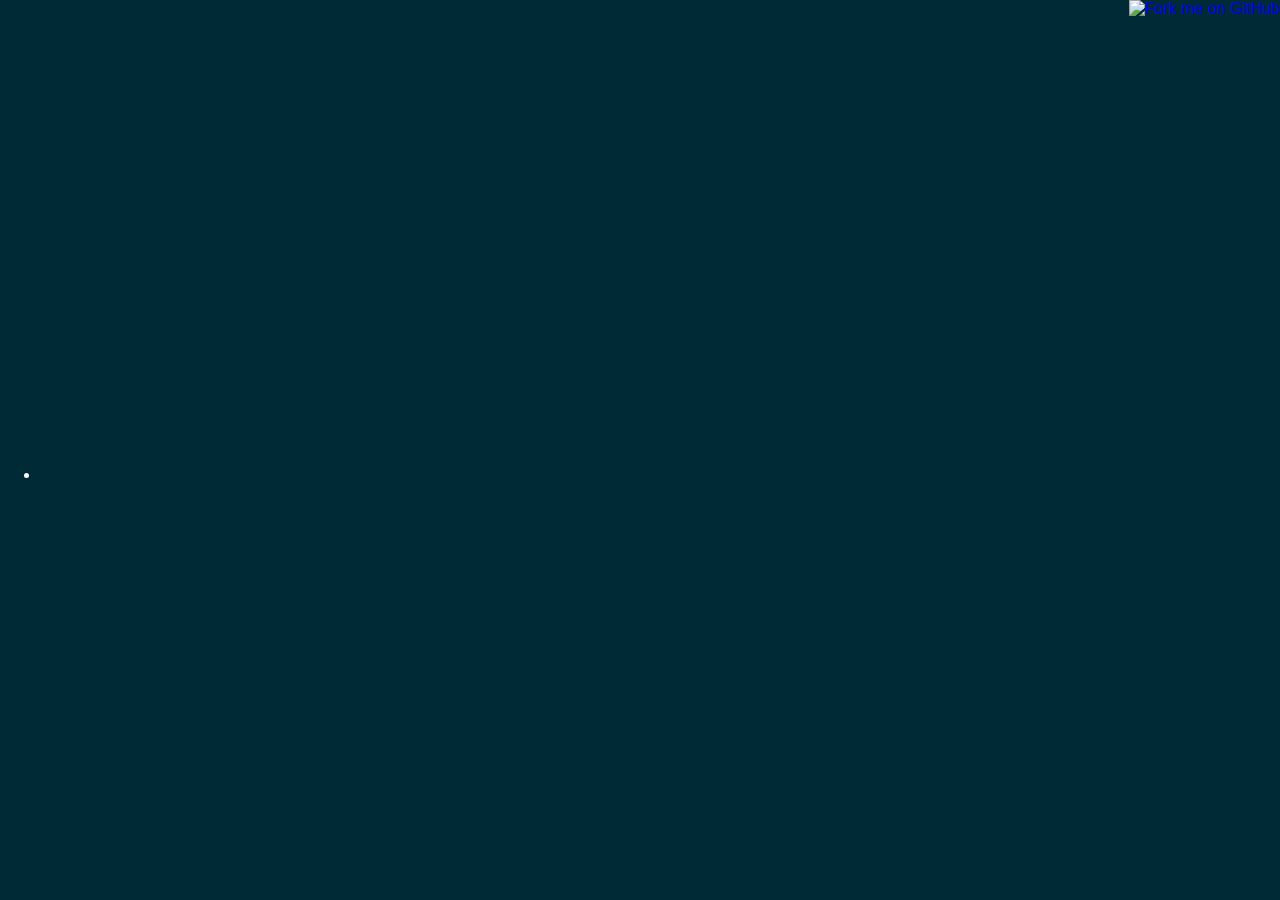
==== demo/index.html @ 7306db69 "Grammar error handling works!" ====
<!DOCTYPE html>
<html lang="en">
  <head>
    <link rel="stylesheet" type="text/css" href="styles.css">
    <title>Om Nom</title>
  </head>
  <body>

    <div id="editors">
      <div>
        <div id="grammar"></div>
        <div id="input"></div>
      </div>
    </div>
    <div id="tree">
      <ul>
        <li></li>
      </ul>
    </div>

    <a href="https://github.com/calder/omnom"><img style="position: absolute; top: 0; right: 0; border: 0;" src="https://s3.amazonaws.com/github/ribbons/forkme_right_orange_ff7600.png" alt="Fork me on GitHub"></a>

  </body>

  <script src="lib/underscore.js" type="text/javascript" charset="utf-8"></script>
  <script src="lib/omnom.js" type="text/javascript" charset="utf-8"></script>
  <script src="lib/ace/ace.js" type="text/javascript" charset="utf-8"></script>
  <script src="lib/d3.js" type="text/javascript" charset="utf-8"></script>

  <script>
    var grammar = ace.edit("grammar")
    grammar.setTheme("ace/theme/solarized_dark")
    grammar.getSession().setMode("ace/mode/ebnf")

    var input = ace.edit("input")
    input.setTheme("ace/theme/solarized_dark")
    input.getSession().setMode("ace/mode/ebnf")

    grammar.setValue('##################\n###   Tokens   ###\n##################\n\nsymbol  = "[a-zA-Z][\\w-]*\\??|=|\\+|-|\\*|/|<|>"\nstring  = "\\"([^\\\\\\"]*(\\\\.)?)*\\""\nint     = "\\d+"\nfloat   = "\\d*\\.\\d+|\\d+\\.\\d*"\nbool    = "#[tf]"\nquote   = "\\\'"\nop      = "\\("\ncp      = "\\)"\n        = "[ \\t\\n]+"\n\n\n###################\n###   Symbols   ###\n###################\n\nINPUT       = EXPRESSION*\nEXPRESSION  = ATOM | LIST | quote EXPRESSION\nATOM        = symbol | string | int | float | bool\nLIST        = $op EXPRESSION* $cp')
    grammar.clearSelection()

    input.setValue("(car (cdr (cdr '(1 2 3))))")
    input.setValue("(123 456)")
    input.clearSelection()
  </script>

  <script>
    var getPos = function (index, text) {
      var row = 0
      var col = 0
      for (var i = 0; i < index; i++) {
        col++
        if (text.charAt(i) == "\n") {
          row++
          col = 0
        }
      }
      return {row:row, col:col}
    }

    var parse = function () {
      grammar.getSession().clearAnnotations()

      // var parser = Parser(32, grammar.getValue()+"\n")
      try { var parser = Parser(32, grammar.getValue()+"\n") }
      catch (e) {
        console.log("WTF", e)
        var pos = getPos(e.start, grammar.getValue()+"\n")
        grammar.getSession().setAnnotations([{
          type: "error",
          row:  pos.row,
          text: e.type + " Error at col " + (pos.col+1),
          html: e.type + " Error at col " + (pos.col+1),
        }])
        return
      }

      var tree = parser.parse(input.getValue()+"\n")
      var node = d3.select("#tree ul li")
      node.html("<a></a><ul></ul>")
      renderTree(tree, node)
    }

    var renderTree = function (tree, node) {
      node.select("a")
        .attr("class", tree.token ? "token" : "symbol")
        .html(tree.token ? nice(tree.token.token) : tree.symbol)

      var children = node.select("ul").selectAll("li")
        .data(tree.children||[])

      var newChildren = children.enter().append("li")
      newChildren.append("a")
      newChildren.append("ul")

      children
        .each(function (d) {
          renderTree(d, d3.select(this))
        })
      
      children.exit().remove()
    }

    var nice = function (s) {
      return s
        .replace("\n", "\\n")
        .replace("\t", "\\t")
    }

    grammar.getSession().on("change", parse)
    input.getSession().on("change", parse)
    parse()
  </script>

  <script>
    (function(i,s,o,g,r,a,m){i['GoogleAnalyticsObject']=r;i[r]=i[r]||function(){
    (i[r].q=i[r].q||[]).push(arguments)},i[r].l=1*new Date();a=s.createElement(o),
    m=s.getElementsByTagName(o)[0];a.async=1;a.src=g;m.parentNode.insertBefore(a,m)
    })(window,document,'script','//www.google-analytics.com/analytics.js','ga')

    ga('create', 'UA-42682119-1', 'omnomjs.org')
    ga('send', 'pageview')
  </script>

</html>
---- demo/styles.css ----
html, body {
  margin: 0;
  height: 100%;

  background: rgb(0,43,54);
  color: white;
  font-family: Helvetica, sans-serif;
}


#editors {
  display: table;
  height: 50%;
  width: 100%;
}


#editors > div {
  display: table-row;
}


#grammar, #input {
  display: table-cell;
}


#tree {
  height: 50%;
  width: 100%;

  overflow: scroll;
}


#tree ul {
}


#tree a.token {
  color: red;
}
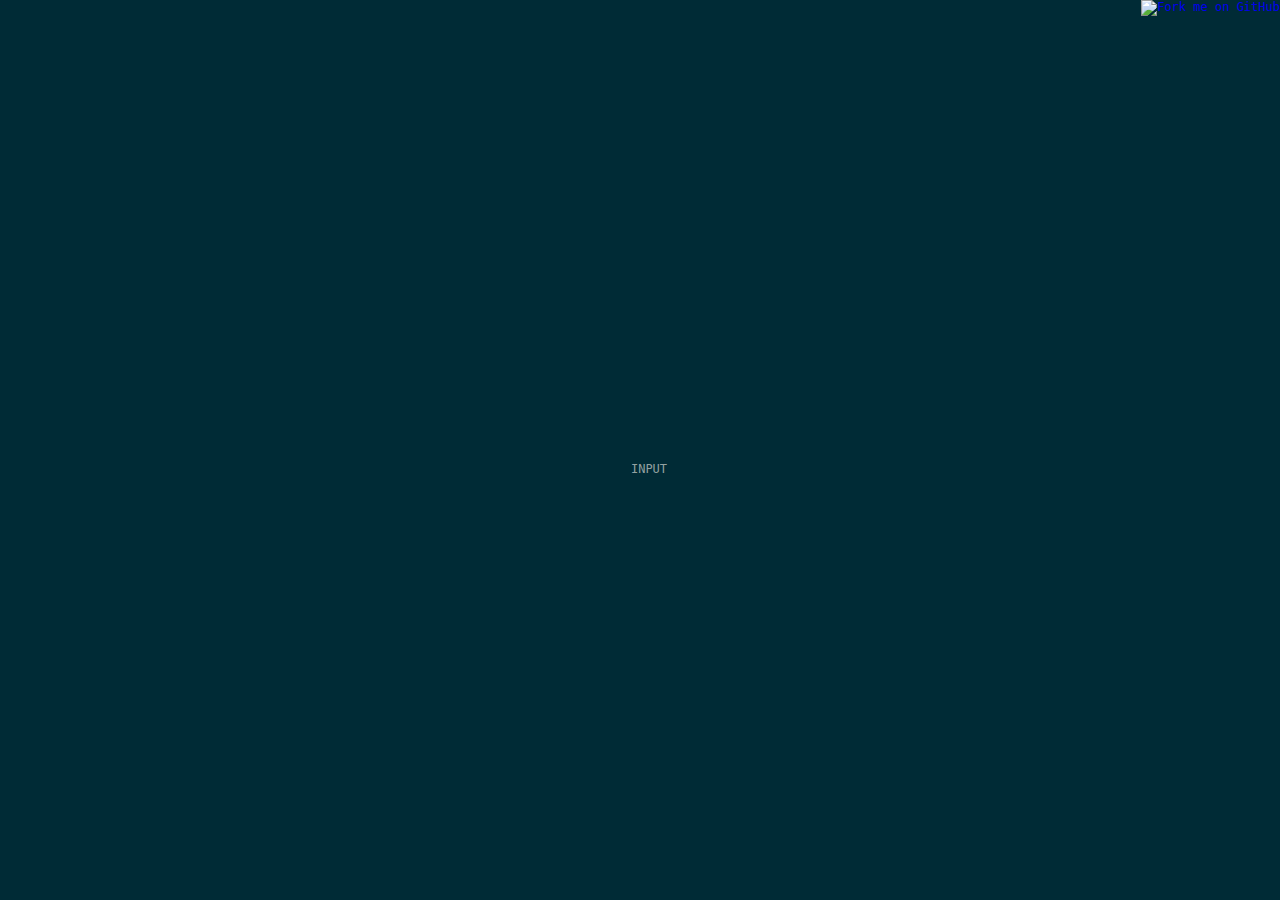
==== commit e7d4c7f0: "Fixed." ====
--- a/demo/index.html
+++ b/demo/index.html
@@ -1,9 +1,15 @@
 <!DOCTYPE html>
 <html lang="en">
+
   <head>
     <link rel="stylesheet" type="text/css" href="styles.css">
+    <script src="lib/underscore.js" type="text/javascript" charset="utf-8"></script>
+    <script src="lib/omnom.js" type="text/javascript" charset="utf-8"></script>
+    <script src="lib/ace/ace.js" type="text/javascript" charset="utf-8"></script>
+    <script src="lib/d3.js" type="text/javascript" charset="utf-8"></script>
     <title>Om Nom</title>
   </head>
+
   <body>
 
     <div id="editors">
@@ -12,20 +18,21 @@
         <div id="input"></div>
       </div>
     </div>
+
     <div id="tree">
-      <ul>
-        <li></li>
-      </ul>
+      <div>
+        <ul>
+          <li>
+            <a class="symbol">INPUT</a>
+            <ul></ul>
+          </li>
+        </ul>
+      </div>
     </div>
 
     <a href="https://github.com/calder/omnom"><img style="position: absolute; top: 0; right: 0; border: 0;" src="https://s3.amazonaws.com/github/ribbons/forkme_right_orange_ff7600.png" alt="Fork me on GitHub"></a>
 
   </body>
-
-  <script src="lib/underscore.js" type="text/javascript" charset="utf-8"></script>
-  <script src="lib/omnom.js" type="text/javascript" charset="utf-8"></script>
-  <script src="lib/ace/ace.js" type="text/javascript" charset="utf-8"></script>
-  <script src="lib/d3.js" type="text/javascript" charset="utf-8"></script>
 
   <script>
     var grammar = ace.edit("grammar")
@@ -36,7 +43,7 @@
     input.setTheme("ace/theme/solarized_dark")
     input.getSession().setMode("ace/mode/ebnf")
 
-    grammar.setValue('##################\n###   Tokens   ###\n##################\n\nsymbol  = "[a-zA-Z][\\w-]*\\??|=|\\+|-|\\*|/|<|>"\nstring  = "\\"([^\\\\\\"]*(\\\\.)?)*\\""\nint     = "\\d+"\nfloat   = "\\d*\\.\\d+|\\d+\\.\\d*"\nbool    = "#[tf]"\nquote   = "\\\'"\nop      = "\\("\ncp      = "\\)"\n        = "[ \\t\\n]+"\n\n\n###################\n###   Symbols   ###\n###################\n\nINPUT       = EXPRESSION*\nEXPRESSION  = ATOM | LIST | quote EXPRESSION\nATOM        = symbol | string | int | float | bool\nLIST        = $op EXPRESSION* $cp')
+    grammar.setValue('##################\n###   Tokens   ###\n##################\n\nsymbol  = "[a-zA-Z][\\w-]*\\??|=|\\+|-|\\*|/|<|>"\nstring  = "\\"([^\\\\\\"]*(\\\\.)?)*\\""\nint     = "\\d+"\nfloat   = "\\d*\\.\\d+|\\d+\\.\\d*"\nbool    = "#[tf]"\nquote   = "\\\'"\nop      = "\\("\ncp      = "\\)"\n        $ "[ \\t\\n]+"\n        ! "\\d+\\w+"\n\n\n###################\n###   Symbols   ###\n###################\n\nINPUT       = EXPRESSION*\nEXPRESSION  = ATOM | LIST | LITERAL\nLITERAL     = $quote @EXPRESSION\nATOM        = symbol | string | int | float | bool\nLIST        = $op EXPRESSION* $cp')
     grammar.clearSelection()
 
     input.setValue("(car (cdr (cdr '(1 2 3))))")
@@ -45,6 +52,8 @@
   </script>
 
   <script>
+    var parser
+
     var getPos = function (index, text) {
       var row = 0
       var col = 0
@@ -58,13 +67,12 @@
       return {row:row, col:col}
     }
 
-    var parse = function () {
+    var updateGrammar = function () {
       grammar.getSession().clearAnnotations()
 
-      // var parser = Parser(32, grammar.getValue()+"\n")
-      try { var parser = Parser(32, grammar.getValue()+"\n") }
+      try { parser = Parser(32, grammar.getValue()+"\n") }
       catch (e) {
-        console.log("WTF", e)
+        d3.select("#tree").classed("error", true)
         var pos = getPos(e.start, grammar.getValue()+"\n")
         grammar.getSession().setAnnotations([{
           type: "error",
@@ -75,30 +83,44 @@
         return
       }
 
-      var tree = parser.parse(input.getValue()+"\n")
-      var node = d3.select("#tree ul li")
-      node.html("<a></a><ul></ul>")
-      renderTree(tree, node)
+      updateInput()
     }
 
-    var renderTree = function (tree, node) {
-      node.select("a")
-        .attr("class", tree.token ? "token" : "symbol")
-        .html(tree.token ? nice(tree.token.token) : tree.symbol)
+    var updateInput = function () {
+      input.getSession().clearAnnotations()
 
-      var children = node.select("ul").selectAll("li")
-        .data(tree.children||[])
+      var tree = parser(input.getValue()+"\n")
+      if (tree.error) {
+        d3.select("#tree").classed("error", true)
+        var pos = getPos(tree.error.start, input.getValue()+"\n")
+        input.getSession().setAnnotations([{
+          type: "error",
+          row:  pos.row,
+          text: tree.error.type + " Error at col " + (pos.col+1),
+          html: tree.error.type + " Error at col " + (pos.col+1),
+        }])
+        return
+      }
 
-      var newChildren = children.enter().append("li")
-      newChildren.append("a")
-      newChildren.append("ul")
+      console.log("\n\n\n")
+      d3.select("#tree").classed("error", false)
+      d3.select("#tree ul li ul").html("")
+      renderChildren(tree.children, d3.select("#tree ul li ul").selectAll("li"))
+    }
 
-      children
-        .each(function (d) {
-          renderTree(d, d3.select(this))
-        })
-      
-      children.exit().remove()
+    var renderChildren = function (children, nodes) {
+      var nodes = nodes.data(children)
+      var enter = nodes.enter().append("li")
+      var exit  = nodes.exit().remove()
+
+      enter.append("a")
+        .attr("class", function (c) { return c.text ? "token" : "symbol" })
+        .html(function (c) { return c.text ? nice(c.text) : c.symbol })
+
+      enter.append("ul")
+
+      nodes
+        .each(function (c) { renderChildren(c.children || [], d3.select(this).select("ul").selectAll("li")) })
     }
 
     var nice = function (s) {
@@ -107,9 +129,9 @@
         .replace("\t", "\\t")
     }
 
-    grammar.getSession().on("change", parse)
-    input.getSession().on("change", parse)
-    parse()
+    grammar.getSession().on("change", updateGrammar)
+    input.getSession().on("change", updateInput)
+    updateGrammar()
   </script>
 
   <script>
--- a/demo/styles.css
+++ b/demo/styles.css
@@ -3,8 +3,9 @@
   height: 100%;
 
   background: rgb(0,43,54);
-  color: white;
-  font-family: Helvetica, sans-serif;
+  color: #93A1A1;
+  font-family: 'Monaco', 'Menlo', 'Ubuntu Mono', 'Consolas', 'source-code-pro', monospace;
+  font-size: 12px;
 }
 
 
@@ -30,13 +31,27 @@
   width: 100%;
 
   overflow: scroll;
+  text-align: center;
+}
+
+
+#tree div {
+  display: inline-block;
+}
+
+
+#tree.error {
+  opacity: 0.5;
 }
 
 
 #tree ul {
+  list-style: none;
+  padding-left: 1.5em;
+  text-align: left;
 }
 
 
 #tree a.token {
-  color: red;
+  color: rgb(211, 54, 130);
 }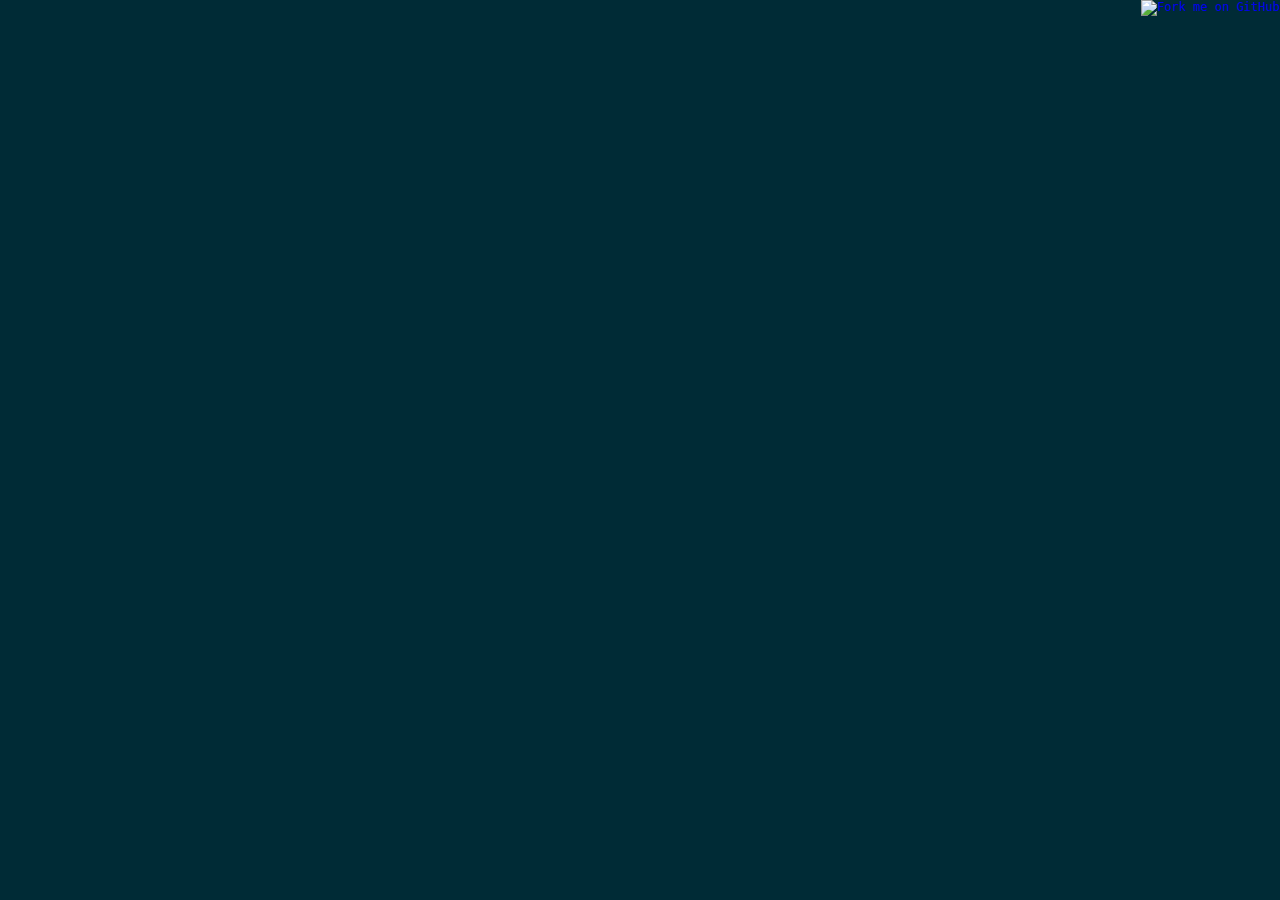
==== commit c4744636: "Verticalized shit." ====
--- a/demo/index.html
+++ b/demo/index.html
@@ -11,24 +11,9 @@
   </head>
 
   <body>
-
-    <div id="editors">
-      <div>
-        <div id="grammar"></div>
-        <div id="input"></div>
-      </div>
-    </div>
-
-    <div id="tree">
-      <div>
-        <ul>
-          <li>
-            <a class="symbol">INPUT</a>
-            <ul></ul>
-          </li>
-        </ul>
-      </div>
-    </div>
+    <div id="input"></div>
+    <div id="grammar"></div>
+    <div id="tree"></div>
 
     <a href="https://github.com/calder/omnom"><img style="position: absolute; top: 0; right: 0; border: 0;" src="https://s3.amazonaws.com/github/ribbons/forkme_right_orange_ff7600.png" alt="Fork me on GitHub"></a>
 
@@ -104,7 +89,7 @@
 
       console.log("\n\n\n")
       d3.select("#tree").classed("error", false)
-      d3.select("#tree ul li ul").html("")
+      d3.select("#tree").html("<ul><li><a class='symbol'>INPUT</a><ul></ul></li></ul>")
       renderChildren(tree.children, d3.select("#tree ul li ul").selectAll("li"))
     }
 
--- a/demo/styles.css
+++ b/demo/styles.css
@@ -3,47 +3,33 @@
   height: 100%;
 
   background: rgb(0,43,54);
-  color: #93A1A1;
   font-family: 'Monaco', 'Menlo', 'Ubuntu Mono', 'Consolas', 'source-code-pro', monospace;
   font-size: 12px;
 }
 
-
-#editors {
-  display: table;
-  height: 50%;
-  width: 100%;
+#input, #grammar {
+  position: absolute;
+  right: 0;
+  height: 48%;
+  width: 50%;
 }
-
-
-#editors > div {
-  display: table-row;
-}
-
-
-#grammar, #input {
-  display: table-cell;
-}
-
+#input { top: 0; }
+#grammar { bottom: 0; }
 
 #tree {
-  height: 50%;
-  width: 100%;
+  position: absolute;
+  top: 0;
+  left: 0;
+  width: 50%;
+  height: 100%;
 
   overflow: scroll;
-  text-align: center;
+  text-align: top;
 }
-
-
-#tree div {
-  display: inline-block;
-}
-
 
 #tree.error {
   opacity: 0.5;
 }
-
 
 #tree ul {
   list-style: none;
@@ -51,6 +37,9 @@
   text-align: left;
 }
 
+#tree a {
+  color: #93A1A1;
+}
 
 #tree a.token {
   color: rgb(211, 54, 130);
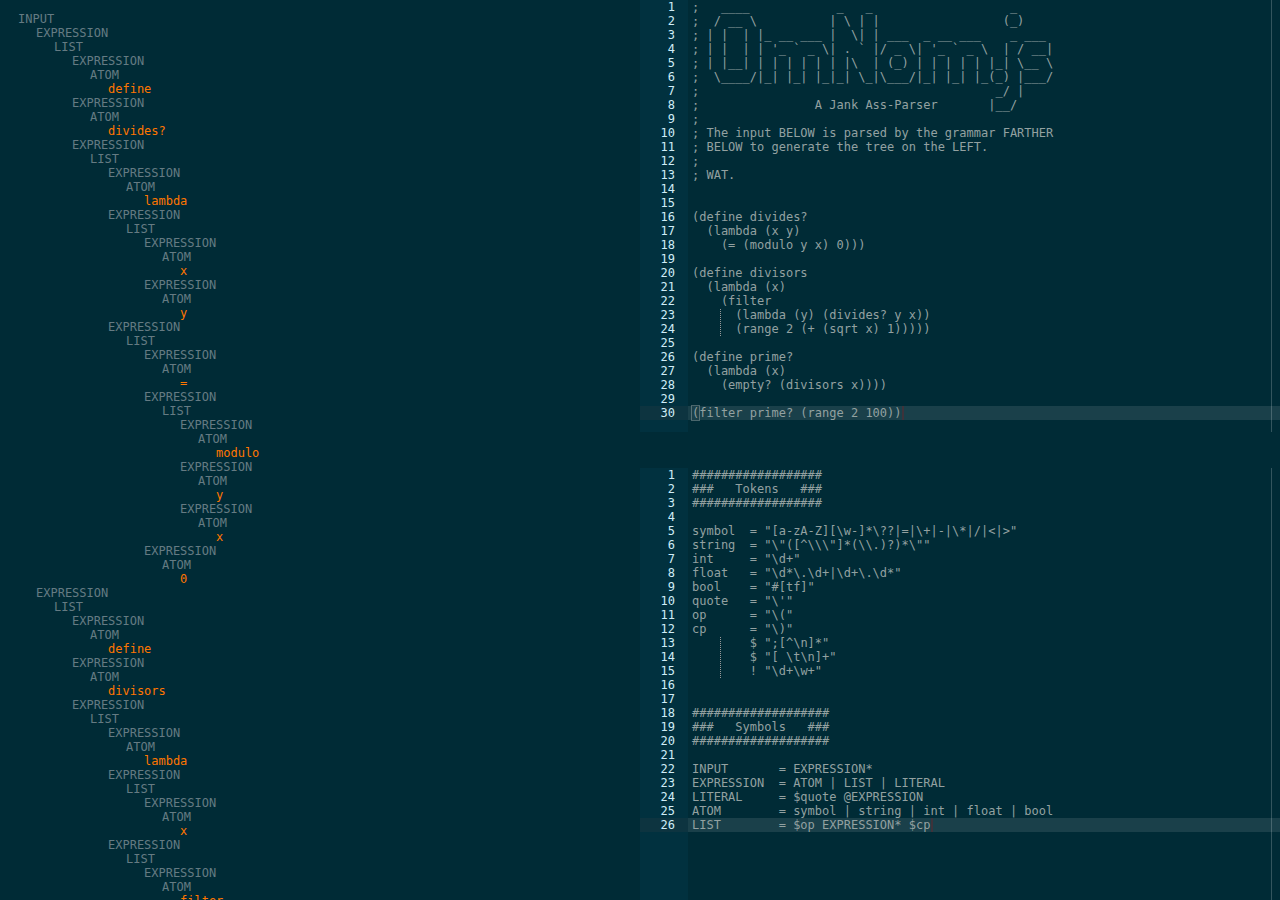
==== commit 43c3646a: "Demo bugfixing" ====
--- a/demo/index.html
+++ b/demo/index.html
@@ -5,7 +5,7 @@
     <link rel="stylesheet" type="text/css" href="styles.css">
     <script src="lib/underscore.js" type="text/javascript" charset="utf-8"></script>
     <script src="lib/omnom.js" type="text/javascript" charset="utf-8"></script>
-    <script src="lib/ace/ace.js" type="text/javascript" charset="utf-8"></script>
+    <script src="lib/ace.js" type="text/javascript" charset="utf-8"></script>
     <script src="lib/d3.js" type="text/javascript" charset="utf-8"></script>
     <title>Om Nom</title>
   </head>
@@ -14,25 +14,22 @@
     <div id="input"></div>
     <div id="grammar"></div>
     <div id="tree"></div>
-
-    <a href="https://github.com/calder/omnom"><img style="position: absolute; top: 0; right: 0; border: 0;" src="https://s3.amazonaws.com/github/ribbons/forkme_right_orange_ff7600.png" alt="Fork me on GitHub"></a>
-
   </body>
 
   <script>
     var grammar = ace.edit("grammar")
     grammar.setTheme("ace/theme/solarized_dark")
-    grammar.getSession().setMode("ace/mode/ebnf")
+    grammar.getSession().setMode("ace/mode/text")
 
     var input = ace.edit("input")
     input.setTheme("ace/theme/solarized_dark")
-    input.getSession().setMode("ace/mode/ebnf")
+    input.getSession().setMode("ace/mode/text")
 
-    grammar.setValue('##################\n###   Tokens   ###\n##################\n\nsymbol  = "[a-zA-Z][\\w-]*\\??|=|\\+|-|\\*|/|<|>"\nstring  = "\\"([^\\\\\\"]*(\\\\.)?)*\\""\nint     = "\\d+"\nfloat   = "\\d*\\.\\d+|\\d+\\.\\d*"\nbool    = "#[tf]"\nquote   = "\\\'"\nop      = "\\("\ncp      = "\\)"\n        $ "[ \\t\\n]+"\n        ! "\\d+\\w+"\n\n\n###################\n###   Symbols   ###\n###################\n\nINPUT       = EXPRESSION*\nEXPRESSION  = ATOM | LIST | LITERAL\nLITERAL     = $quote @EXPRESSION\nATOM        = symbol | string | int | float | bool\nLIST        = $op EXPRESSION* $cp')
+    grammar.setValue('##################\n###   Tokens   ###\n##################\n\nsymbol  = "[a-zA-Z][\\w-]*\\??|=|\\+|-|\\*|/|<|>"\nstring  = "\\"([^\\\\\\"]*(\\\\.)?)*\\""\nint     = "\\d+"\nfloat   = "\\d*\\.\\d+|\\d+\\.\\d*"\nbool    = "#[tf]"\nquote   = "\\\'"\nop      = "\\("\ncp      = "\\)"\n        $ ";[^\\n]*"\n        $ "[ \\t\\n]+"\n        ! "\\d+\\w+"\n\n\n###################\n###   Symbols   ###\n###################\n\nINPUT       = EXPRESSION*\nEXPRESSION  = ATOM | LIST | LITERAL\nLITERAL     = $quote @EXPRESSION\nATOM        = symbol | string | int | float | bool\nLIST        = $op EXPRESSION* $cp')
     grammar.clearSelection()
 
     input.setValue("(car (cdr (cdr '(1 2 3))))")
-    input.setValue("(123 456)")
+    input.setValue(";   ____            _   _                   _     \n;  / __ \\          | \\ | |                 (_)    \n; | |  | |_ __ ___ |  \\| | ___  _ __ ___    _ ___ \n; | |  | | '_ ` _ \\| . ` |/ _ \\| '_ ` _ \\  | / __|\n; | |__| | | | | | | |\\  | (_) | | | | | |_| \\__ \\\n;  \\____/|_| |_| |_|_| \\_|\\___/|_| |_| |_(_) |___/\n;                                         _/ |    \n;                A Jank Ass-Parser       |__/     \n; \n; The input BELOW is parsed by the grammar FARTHER\n; BELOW to generate the tree on the LEFT.\n; \n; WAT.\n\n\n(define divides?\n  (lambda (x y)\n    (= (modulo y x) 0)))\n\n(define divisors\n  (lambda (x)\n    (filter\n      (lambda (y) (divides? y x))\n      (range 2 (+ (sqrt x) 1)))))\n\n(define prime?\n  (lambda (x)\n    (empty? (divisors x))))\n\n(filter prime? (range 2 100))")
     input.clearSelection()
   </script>
 
@@ -53,9 +50,9 @@
     }
 
     var updateGrammar = function () {
-      grammar.getSession().clearAnnotations()
-
-      try { parser = Parser(32, grammar.getValue()+"\n") }
+      grammar.getSession().clearAnnotations()
+
+	try { parser = BNFParser(32, grammar.getValue()+"\n") }
       catch (e) {
         d3.select("#tree").classed("error", true)
         var pos = getPos(e.start, grammar.getValue()+"\n")
@@ -71,7 +68,8 @@
       updateInput()
     }
 
-    var updateInput = function () {
+    var updateInput = function () {
+
       input.getSession().clearAnnotations()
 
       var tree = parser(input.getValue()+"\n")
@@ -87,7 +85,6 @@
         return
       }
 
-      console.log("\n\n\n")
       d3.select("#tree").classed("error", false)
       d3.select("#tree").html("<ul><li><a class='symbol'>INPUT</a><ul></ul></li></ul>")
       renderChildren(tree.children, d3.select("#tree ul li ul").selectAll("li"))
@@ -119,14 +116,4 @@
     updateGrammar()
   </script>
 
-  <script>
-    (function(i,s,o,g,r,a,m){i['GoogleAnalyticsObject']=r;i[r]=i[r]||function(){
-    (i[r].q=i[r].q||[]).push(arguments)},i[r].l=1*new Date();a=s.createElement(o),
-    m=s.getElementsByTagName(o)[0];a.async=1;a.src=g;m.parentNode.insertBefore(a,m)
-    })(window,document,'script','//www.google-analytics.com/analytics.js','ga')
-
-    ga('create', 'UA-42682119-1', 'omnomjs.org')
-    ga('send', 'pageview')
-  </script>
-
-</html>+</html>
--- a/demo/styles.css
+++ b/demo/styles.css
@@ -13,18 +13,15 @@
   height: 48%;
   width: 50%;
 }
-#input { top: 0; }
+#input   { top: 0; }
 #grammar { bottom: 0; }
 
 #tree {
   position: absolute;
-  top: 0;
-  left: 0;
   width: 50%;
   height: 100%;
 
   overflow: scroll;
-  text-align: top;
 }
 
 #tree.error {
@@ -38,9 +35,9 @@
 }
 
 #tree a {
-  color: #93A1A1;
+  color: #657B83;
 }
 
 #tree a.token {
-  color: rgb(211, 54, 130);
+  color: #FF7600;
 }